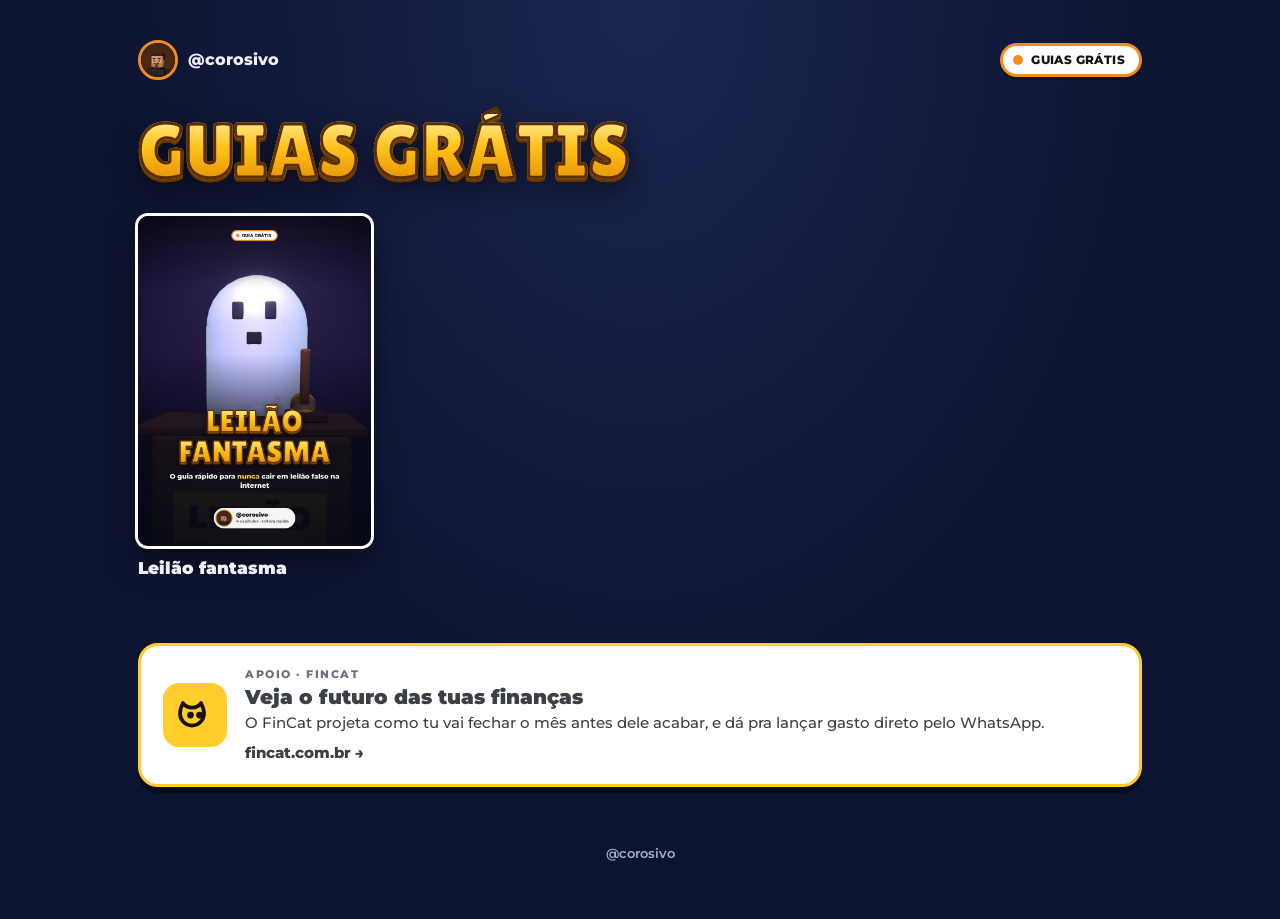
==== guias/index.html @ 7122380b "Guia leilao: Leilão fantasma" ====
<!doctype html>
<html lang="pt-BR">
<head>
<meta charset="utf-8">
<meta name="viewport" content="width=device-width, initial-scale=1, viewport-fit=cover">
<title>Guias grátis @corosivo</title>
<meta name="description" content="Guias rápidos para não cair em golpe e cuidar do teu dinheiro.">
<meta property="og:type" content="website">
<meta property="og:title" content="Guias grátis @corosivo">
<meta property="og:description" content="Guias rápidos para não cair em golpe e cuidar do teu dinheiro.">
<meta property="og:url" content="https://www.fincat.com.br/guias/">
<meta property="og:image" content="https://www.fincat.com.br/guias/leilao/capa.jpg">
<meta name="twitter:card" content="summary_large_image">
<meta name="theme-color" content="#0d1430">
<link rel="preconnect" href="https://fonts.googleapis.com">
<link rel="preconnect" href="https://fonts.gstatic.com" crossorigin>
<link href="https://fonts.googleapis.com/css2?family=Lilita+One&family=Montserrat:wght@500;600;700;800;900&display=swap" rel="stylesheet">
<style>
:root{--noite:#0d1430;--noite2:#1b2550;--fg:#eef1fb;--suave:#a7afd0;--ouro:#ffc21a;--amarelo:#ffd21f;--preto:#141414;--destaque:#F58A1F;--titulo:'Lilita One','Arial Black',sans-serif;--texto:'Montserrat','Segoe UI',Arial,sans-serif;color-scheme:dark}
*{box-sizing:border-box}
body{margin:0;background:radial-gradient(ellipse at 50% 0%,var(--noite2) 0%,var(--noite) 60%) fixed,var(--noite);color:var(--fg);font-family:var(--texto);font-weight:500;line-height:1.55;-webkit-font-smoothing:antialiased}
a{color:inherit}
main{max-width:1040px;margin:0 auto;padding:40px max(18px,env(safe-area-inset-right)) 56px max(18px,env(safe-area-inset-left))}
.topo{display:flex;justify-content:space-between;align-items:center;gap:12px;margin-bottom:34px;flex-wrap:wrap}
.autor{display:flex;align-items:center;gap:10px;text-decoration:none;font-weight:800}
.autor img{width:40px;height:40px;border-radius:50%;border:3px solid var(--destaque)}
.selo{display:inline-flex;align-items:center;gap:8px;background:#fff;color:var(--preto);border:3px solid var(--destaque);border-radius:999px;padding:5px 14px 5px 10px;font-weight:800;font-size:12px;letter-spacing:.4px;text-transform:uppercase;box-shadow:0 3px 0 rgba(0,0,0,.35)}
.selo i{width:10px;height:10px;border-radius:50%;background:var(--destaque)}
.heroi{display:grid;grid-template-columns:minmax(0,380px) minmax(0,1fr);gap:48px;align-items:center}
.capa{display:block;border-radius:14px;overflow:hidden;box-shadow:0 0 0 4px #fff,0 0 0 8px var(--destaque),0 24px 50px rgba(0,0,0,.55);transform:rotate(-2deg)}
.capa img{display:block;width:100%;height:auto}
h1{margin:14px 0 10px;font-family:var(--titulo);font-weight:400;font-size:clamp(44px,7vw,76px);line-height:.98;text-transform:uppercase;letter-spacing:.5px;background:linear-gradient(180deg,#fff3a6 0%,var(--ouro) 45%,#e08a00 100%);-webkit-background-clip:text;background-clip:text;color:transparent;-webkit-text-stroke:3px #5a2e00;paint-order:stroke fill;filter:drop-shadow(0 3px 0 #6b3900) drop-shadow(0 10px 14px rgba(0,0,0,.45));text-wrap:balance}
.sub{font-size:19px;font-weight:700;margin:0 0 24px;max-width:34ch}
.botoes{display:flex;gap:14px;flex-wrap:wrap}
.btn{display:inline-flex;align-items:center;gap:10px;padding:15px 24px;border-radius:16px;border:3px solid var(--preto);font-weight:900;font-size:17px;text-decoration:none;text-transform:uppercase;letter-spacing:.3px;box-shadow:0 6px 0 var(--preto);transition:transform .08s,box-shadow .08s}
.btn:active{transform:translateY(4px);box-shadow:0 2px 0 var(--preto)}
.btn:focus-visible{outline:3px solid #fff;outline-offset:3px}
.btn svg{width:20px;height:20px;fill:none;stroke:currentColor;stroke-width:2.8;stroke-linecap:round;stroke-linejoin:round}
.ler{background:var(--amarelo);color:var(--preto)}
.baixar{background:#fff;color:var(--preto)}
.ficha{margin:14px 0 0;color:var(--suave);font-size:13px;font-weight:700}
.secao{margin-top:64px}
.secao h2{font-family:var(--titulo);font-weight:400;font-size:28px;text-transform:uppercase;margin:0 0 16px;letter-spacing:.4px}
.caps{list-style:none;margin:0;padding:0;display:grid;grid-template-columns:repeat(auto-fit,minmax(min(100%,230px),1fr));gap:12px}
.caps li{display:flex;gap:12px;align-items:center;background:#fff;color:var(--preto);border:3px solid var(--preto);border-radius:14px;padding:10px 14px 10px 10px;font-weight:800;box-shadow:0 5px 0 rgba(0,0,0,.4);line-height:1.25}
.caps .n{flex:none;width:40px;height:40px;display:grid;place-items:center;border-radius:10px;border:3px solid var(--preto);background:var(--destaque);font-family:var(--titulo);font-size:18px}
.parceiro{display:flex;gap:18px;align-items:center;background:#fff;color:var(--preto);border-radius:20px;border:3px solid #ffce2d;padding:20px 22px;text-decoration:none;box-shadow:0 6px 0 rgba(0,0,0,.4)}
.parceiro .logo{flex:none;width:64px;height:64px;border-radius:16px;background:#ffce2d;display:grid;place-items:center}
.parceiro .logo svg{width:36px;height:36px}
.parceiro small{display:block;font-size:11px;font-weight:800;letter-spacing:1.5px;text-transform:uppercase;color:#6b7080}
.parceiro b{display:block;font-size:20px;font-weight:900;line-height:1.2;margin:2px 0}
.parceiro span{display:block;font-size:15px;color:#3b3f46}
.parceiro em{display:block;font-style:normal;font-weight:800;margin-top:6px}
footer{margin-top:56px;color:var(--suave);font-size:13px;font-weight:600;text-align:center}
.grade{display:grid;grid-template-columns:repeat(auto-fill,minmax(min(100%,220px),1fr));gap:24px;list-style:none;margin:0;padding:0}
.grade a{display:flex;flex-direction:column;gap:12px;text-decoration:none}
.grade img{width:100%;height:auto;border-radius:10px;box-shadow:0 0 0 3px #fff,0 14px 30px rgba(0,0,0,.5)}
.grade b{font-weight:900;font-size:17px;line-height:1.25}
@media (max-width:760px){main{padding-top:24px}.heroi{grid-template-columns:1fr;gap:34px;justify-items:center;text-align:center}.capa{max-width:300px}.sub{margin-inline:auto}.botoes{justify-content:center}.parceiro{flex-direction:column;text-align:center}}
@media (prefers-reduced-motion:reduce){.btn{transition:none}}
</style>
</head>
<body>
<main>
	<div class="topo"><span class="autor"><img src="leilao/perfil.jpg" alt="" width="40" height="40">@corosivo</span><span class="selo"><i></i>Guias grátis</span></div>
	<h1 style="margin-bottom:28px">Guias grátis</h1>
	<ul class="grade"><li><a href="leilao/"><img src="leilao/capa.jpg" alt="" width="794" height="1123" loading="lazy"><b>Leilão fantasma</b></a></li></ul>
	<section class="secao"><a class="parceiro" href="https://www.fincat.com.br"><span class="logo"><svg viewBox="0 0 24 24" fill="none" stroke="#1a1200" stroke-width="2.5" stroke-linecap="round" stroke-linejoin="round" aria-hidden="true"><path d="M4 4c1.5 2 3 3 6 3s4.5-1 6-3c1 2 2 4 2 7 0 4.5-3.5 8-8 8s-8-3.5-8-8c0-3 1-5 2-7z"/><circle cx="9" cy="12" r="1" fill="#1a1200"/><circle cx="15" cy="12" r="1" fill="#1a1200"/></svg></span><span><small>Apoio · FinCat</small><b>Veja o futuro das tuas finanças</b><span>O FinCat projeta como tu vai fechar o mês antes dele acabar, e dá pra lançar gasto direto pelo WhatsApp.</span><em>fincat.com.br →</em></span></a></section>
	<footer>@corosivo</footer>
</main>
</body>
</html>
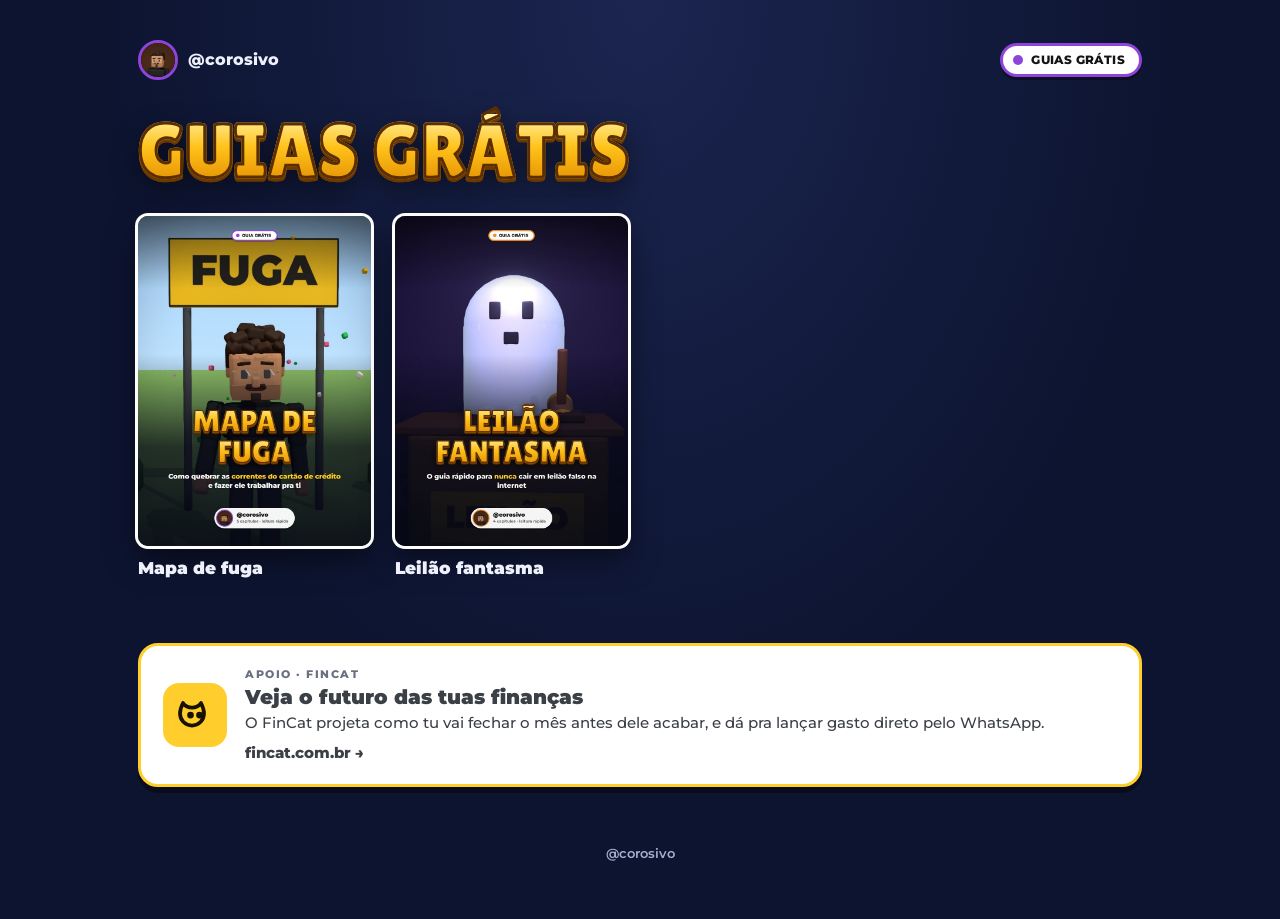
==== commit ebd45de1: "Guia fuga: Mapa de fuga" ====
--- a/guias/index.html
+++ b/guias/index.html
@@ -9,14 +9,14 @@
 <meta property="og:title" content="Guias grátis @corosivo">
 <meta property="og:description" content="Guias rápidos para não cair em golpe e cuidar do teu dinheiro.">
 <meta property="og:url" content="https://www.fincat.com.br/guias/">
-<meta property="og:image" content="https://www.fincat.com.br/guias/leilao/capa.jpg">
+<meta property="og:image" content="https://www.fincat.com.br/guias/fuga/capa.jpg">
 <meta name="twitter:card" content="summary_large_image">
 <meta name="theme-color" content="#0d1430">
 <link rel="preconnect" href="https://fonts.googleapis.com">
 <link rel="preconnect" href="https://fonts.gstatic.com" crossorigin>
 <link href="https://fonts.googleapis.com/css2?family=Lilita+One&family=Montserrat:wght@500;600;700;800;900&display=swap" rel="stylesheet">
 <style>
-:root{--noite:#0d1430;--noite2:#1b2550;--fg:#eef1fb;--suave:#a7afd0;--ouro:#ffc21a;--amarelo:#ffd21f;--preto:#141414;--destaque:#F58A1F;--titulo:'Lilita One','Arial Black',sans-serif;--texto:'Montserrat','Segoe UI',Arial,sans-serif;color-scheme:dark}
+:root{--noite:#0d1430;--noite2:#1b2550;--fg:#eef1fb;--suave:#a7afd0;--ouro:#ffc21a;--amarelo:#ffd21f;--preto:#141414;--destaque:#8E44D9;--titulo:'Lilita One','Arial Black',sans-serif;--texto:'Montserrat','Segoe UI',Arial,sans-serif;color-scheme:dark}
 *{box-sizing:border-box}
 body{margin:0;background:radial-gradient(ellipse at 50% 0%,var(--noite2) 0%,var(--noite) 60%) fixed,var(--noite);color:var(--fg);font-family:var(--texto);font-weight:500;line-height:1.55;-webkit-font-smoothing:antialiased}
 a{color:inherit}
@@ -62,9 +62,9 @@
 </head>
 <body>
 <main>
-	<div class="topo"><span class="autor"><img src="leilao/perfil.jpg" alt="" width="40" height="40">@corosivo</span><span class="selo"><i></i>Guias grátis</span></div>
+	<div class="topo"><span class="autor"><img src="fuga/perfil.jpg" alt="" width="40" height="40">@corosivo</span><span class="selo"><i></i>Guias grátis</span></div>
 	<h1 style="margin-bottom:28px">Guias grátis</h1>
-	<ul class="grade"><li><a href="leilao/"><img src="leilao/capa.jpg" alt="" width="794" height="1123" loading="lazy"><b>Leilão fantasma</b></a></li></ul>
+	<ul class="grade"><li><a href="fuga/"><img src="fuga/capa.jpg" alt="" width="794" height="1123" loading="lazy"><b>Mapa de fuga</b></a></li><li><a href="leilao/"><img src="leilao/capa.jpg" alt="" width="794" height="1123" loading="lazy"><b>Leilão fantasma</b></a></li></ul>
 	<section class="secao"><a class="parceiro" href="https://www.fincat.com.br"><span class="logo"><svg viewBox="0 0 24 24" fill="none" stroke="#1a1200" stroke-width="2.5" stroke-linecap="round" stroke-linejoin="round" aria-hidden="true"><path d="M4 4c1.5 2 3 3 6 3s4.5-1 6-3c1 2 2 4 2 7 0 4.5-3.5 8-8 8s-8-3.5-8-8c0-3 1-5 2-7z"/><circle cx="9" cy="12" r="1" fill="#1a1200"/><circle cx="15" cy="12" r="1" fill="#1a1200"/></svg></span><span><small>Apoio · FinCat</small><b>Veja o futuro das tuas finanças</b><span>O FinCat projeta como tu vai fechar o mês antes dele acabar, e dá pra lançar gasto direto pelo WhatsApp.</span><em>fincat.com.br →</em></span></a></section>
 	<footer>@corosivo</footer>
 </main>
